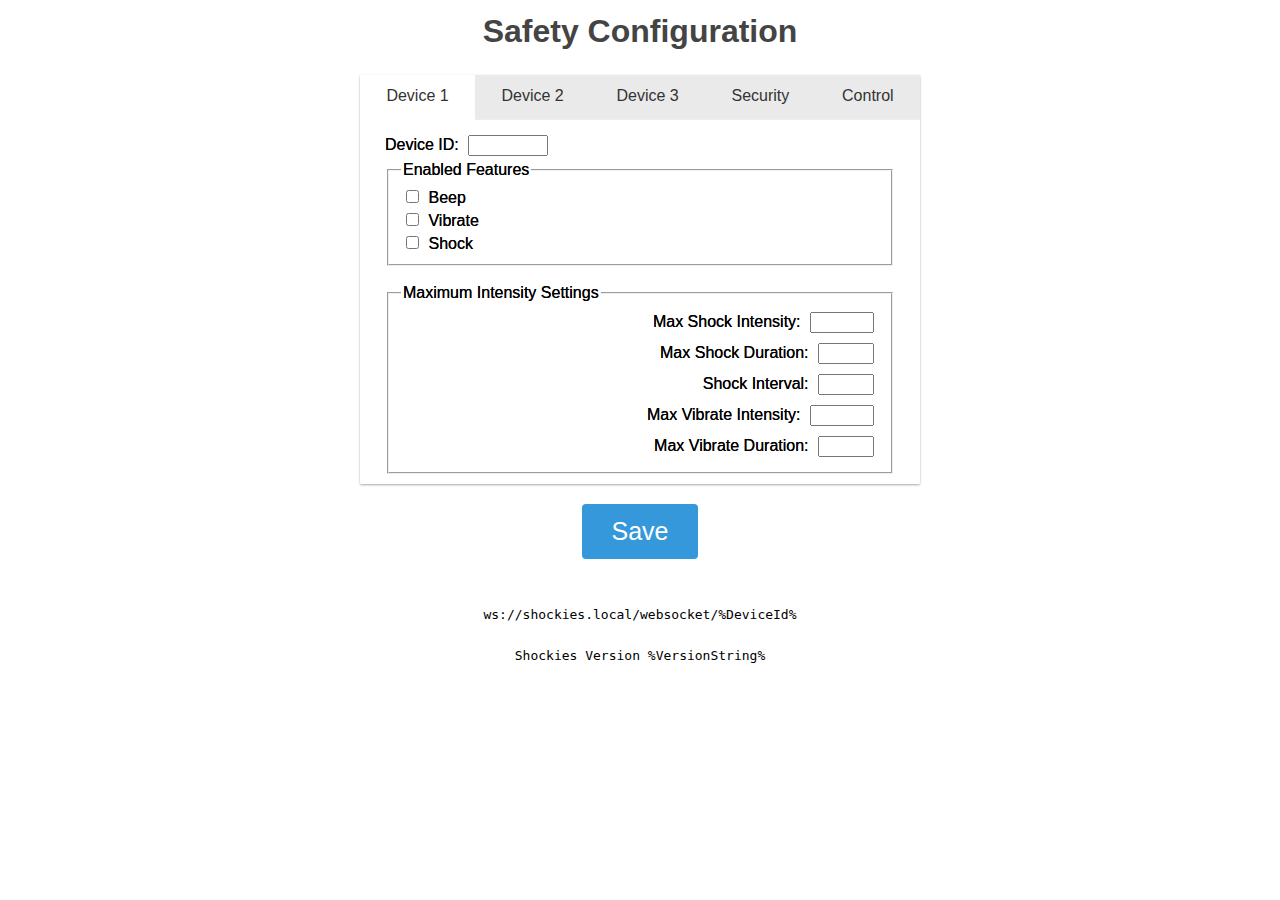
==== data/index.html @ a6a0efdf "Merge pull request #1 from Aerizeon/async-http-updateable" ====
<!DOCTYPE html>
<html>
  <head>
    <title>Shockies - Safety Configuration</title>
    <meta name="viewport" content="width=device-width, initial-scale=1.0">
    <meta charset="UTF-8">
	<link rel="stylesheet" href="styles.css">
	<script type="text/javascript">
		document.addEventListener("DOMContentLoaded", function() { 
		  var webSocket = null;
		  var button = document.querySelector('#sendButton');
		  
		  if(window.location.protocol == 'file:') {
			webSocket = new WebSocket("ws://shockies.local/websocket/");
		  }
		  else {
			webSocket = new WebSocket("ws://" + window.location.hostname + "/websocket/%DeviceId%");
		  }
		  webSocket.addEventListener('open', function (event) {
			button.disabled = false;
		  });
		  
		  button.addEventListener('mousedown', e => {
			if(webSocket != null && webSocket.readyState == WebSocket.OPEN) {
			  var mode = document.querySelector('input[name="mode"]:checked').value;
			  var intensity = document.querySelector('input[name="intensity"]').value;
			  webSocket.send(mode + " 0 " + intensity);
			}
		  });
		  button.addEventListener('mouseup', e => {
			if(webSocket != null && webSocket.readyState == WebSocket.OPEN) {
			  webSocket.send("R");
			}
		  });
		  button.addEventListener('touchstart', e => {
			if(webSocket != null && webSocket.readyState == WebSocket.OPEN) {
			  var mode = document.querySelector('input[name="mode"]:checked').value;
			  var intensity = document.querySelector('input[name="intensity"]').value;
			  webSocket.send(mode + " 0 " + intensity);
			}
		  });
		  button.addEventListener('touchend', e => {
			if(webSocket != null && webSocket.readyState == WebSocket.OPEN) {
			  webSocket.send("R");
			}
		  });
		  window.setInterval(function(){
			if(webSocket != null && webSocket.readyState == WebSocket.OPEN) {
			  webSocket.send("P");
			}
		  }, 1000);
		});
	</script>
  </head>
  <body>
	<main>
		<h1>Safety Configuration</h1>
		<form action="/submit" method="post">
			<div class="tab-wrap">
			  <input type="radio" id="tab1" name="tabGroup1" class="tab" checked>
			  <label for="tab1">Device 1</label>
			  <input type="radio" id="tab2" name="tabGroup1" class="tab">
			  <label for="tab2">Device 2</label>
			  <input type="radio" id="tab3" name="tabGroup1" class="tab">
			  <label for="tab3">Device 3</label>
			  <input type="radio" id="tab4" name="tabGroup1" class="tab">
			  <label for="tab4">Security</label>
			  <input type="radio" id="tab5" name="tabGroup1" class="tab">
			  <label for="tab5">Control</label>
			  <div class="tab__content">  
				<div>
				  <label for="device_id0">Device ID:</label>
				  <input type="number" id="device_id0" name="device_id0" min="0" max="65535" value="%Device0.DeviceId%"><br/>
				</div>
				<fieldset>
				<legend>Enabled Features</legend>
				<input type="checkbox" id="feature_beep0" name="feature_beep0" %Device0.BeepEnabled%>
				<label for="feature_beep0">Beep</label><br/>
				<input type="checkbox" id="feature_vibrate0" name="feature_vibrate0" %Device0.VibrateEnabled%>
				<label for="feature_vibrate0">Vibrate</label><br/>
				<input type="checkbox" id="feature_shock0" name="feature_shock0" %Device0.ShockEnabled%>
				<label for="feature_shock0">Shock</label><br/>
				</fieldset>
				<br>
				<fieldset class="flex-column flex-end">
				<legend>Maximum Intensity Settings</legend>
				<div>
				  <label for="shock_max_intensity0">Max Shock Intensity:</label>
				  <input type="number" id="shock_max_intensity0" name="shock_max_intensity0" min="1" max="100" value="%Device0.ShockIntensity%"><br/>
				</div>
				<div>
				  <label for="shock_max_duration0">Max Shock Duration:</label>
				  <input type="number" id="shock_max_duration0" name="shock_max_duration0" min="1" max="10" value="%Device0.ShockDuration%"><br/>
				</div>
				<div>
				  <label for="shock_interval0">Shock Interval:</label>
				  <input type="number" id="shock_interval0" name="shock_interval0" min="1" max="10" value="%Device0.ShockInterval%"><br/>
				</div>
				<div>
				  <label for="vibrate_max_intensity0">Max Vibrate Intensity:</label>
				  <input type="number" id="vibrate_max_intensity0" name="vibrate_max_intensity0" min="1" max="100" value="%Device0.VibrateIntensity%"><br/>
				</div>
				<div>
				  <label for="vibrate_max_duration0">Max Vibrate Duration:</label>
				  <input type="number" id="vibrate_max_duration0" name="vibrate_max_duration0" min="1" max="10" value="%Device0.VibrateDuration%"><br/>
				</div>
				</fieldset>
			  </div>
			  <div class="tab__content">
				<div>
				  <label for="device_id1">Device ID:</label>
				  <input type="number" id="device_id1" name="device_id1" min="0" max="65535" value="%Device1.DeviceId%"><br/>
				</div>
				<fieldset>
				<legend>Enabled Features</legend>
				<input type="checkbox" id="feature_beep1" name="feature_beep1" %Device1.BeepEnabled%>
				<label for="feature_beep1">Beep</label><br/>
				<input type="checkbox" id="feature_vibrate1" name="feature_vibrate1" %Device1.VibrateEnabled%>
				<label for="feature_vibrate1">Vibrate</label><br/>
				<input type="checkbox" id="feature_shock1" name="feature_shock1" %Device1.ShockEnabled%>
				<label for="feature_shock1">Shock</label><br/>
				</fieldset>
				<br>
				<fieldset class="flex-column flex-end">
				<legend>Maximum Intensity Settings</legend>
				<div>
				  <label for="shock_max_intensity1">Max Shock Intensity:</label>
				  <input type="number" id="shock_max_intensity1" name="shock_max_intensity1" min="1" max="100" value="%Device1.ShockIntensity%"><br/>
				</div>
				<div>
				  <label for="shock_max_duration1">Max Shock Duration:</label>
				  <input type="number" id="shock_max_duration1" name="shock_max_duration1" min="1" max="10" value="%Device1.ShockDuration%"><br/>
				</div>
				<div>
				  <label for="shock_interval1">Shock Interval:</label>
				  <input type="number" id="shock_interval1" name="shock_interval1" min="1" max="10" value="%Device1.ShockInterval%"><br/>
				</div>
				<div>
				  <label for="vibrate_max_intensity1">Max Vibrate Intensity:</label>
				  <input type="number" id="vibrate_max_intensity1" name="vibrate_max_intensity1" min="1" max="100" value="%Device1.VibrateIntensity%"><br/>
				</div>
				<div>
				  <label for="vibrate_max_duration1">Max Vibrate Duration:</label>
				  <input type="number" id="vibrate_max_duration1" name="vibrate_max_duration1" min="1" max="10" value="%Device1.VibrateDuration%"><br/>
				</div>
				</fieldset>
			  </div>
			  <div class="tab__content">
				<div>
				  <label for="device_id2">Device ID:</label>
				  <input type="number" id="device_id2" name="device_id2" min="0" max="65535" value="%Device2.DeviceId%"><br/>
				</div>
				<fieldset>
				<legend>Enabled Features</legend>
				<input type="checkbox" id="feature_beep2" name="feature_beep2" %Device2.BeepEnabled%>
				<label for="feature_beep2">Beep</label><br/>
				<input type="checkbox" id="feature_vibrate2" name="feature_vibrate2" %Device2.VibrateEnabled%>
				<label for="feature_vibrate2">Vibrate</label><br/>
				<input type="checkbox" id="feature_shock2" name="feature_shock2" %Device2.ShockEnabled%>
				<label for="feature_shock2">Shock</label><br/>
				</fieldset>
				<br>
				<fieldset class="flex-column flex-end">
				<legend>Maximum Intensity Settings</legend>
				<div>
				  <label for="shock_max_intensity2">Max Shock Intensity:</label>
				  <input type="number" id="shock_max_intensity2" name="shock_max_intensity2" min="1" max="100" value="%Device2.ShockIntensity%"><br/>
				</div>
				<div>
				  <label for="shock_max_duration2">Max Shock Duration:</label>
				  <input type="number" id="shock_max_duration2" name="shock_max_duration2" min="1" max="10" value="%Device2.ShockDuration%"><br/>
				</div>
				<div>
				  <label for="shock_interval2">Shock Interval:</label>
				  <input type="number" id="shock_interval2" name="shock_interval2" min="1" max="10" value="%Device2.ShockInterval%"><br/>
				</div>
				<div>
				  <label for="vibrate_max_intensity2">Max Vibrate Intensity:</label>
				  <input type="number" id="vibrate_max_intensity2" name="vibrate_max_intensity2" min="1" max="100" value="%Device2.VibrateIntensity%"><br/>
				</div>
				<div>
				  <label for="vibrate_max_duration2">Max Vibrate Duration:</label>
				  <input type="number" id="vibrate_max_duration2" name="vibrate_max_duration2" min="1" max="10" value="%Device2.VibrateDuration%"><br/>
				</div>
				</fieldset>
			  </div>
			  <div class="tab__content">
				<input type="checkbox" id="require_device_id" name="require_device_id" title="Require DeviceID to be part of the local websocket URI" %RequireDeviceId%>
				<label for="require_device_id">Require device ID for local control</label><br/>
				<input type="checkbox" id="allow_remote_access" name="allow_remote_access" title="Allow this device to be controlled via shockies.dev" %AllowRemoteAccess%>
				<label for="allow_remote_access">Allow Remote Access</label><br/>
				<div class="flex-column flex-center">
				<a href="http://shockies.local/update">Update Firmware</a>
				</div>
				
			  </div>
			  <div class="tab__content">
				<fieldset>
				  <legend>Mode</legend>
				  <input type="radio" id="mode_beep" name="mode" value="B">
				  <label for="mode_beep">Beep</label><br/>
				  <input type="radio" id="mode_vibrate" name="mode" value="V" checked >
				  <label for="mode_vibrate">Vibrate</label><br/>
				  <input type="radio" id="mode_shock" name="mode" value="S">
				  <label for="mode_shock">Shock</label><br/>
				</fieldset>
				<label for="intensity">Intensity:</label>
				<input type="number" id="intensity" name="intensity" min="0" max="100" value="10" >
				<input id="sendButton" class="button" type="button" Value="Send" disabled />
			  </div>
			</div>
			<input type="hidden" name="configure_features" value="true"/>
			<input class="button" type="submit" value="Save"/>
		</form>
		<pre>ws://shockies.local/websocket/%DeviceId%</pre>
		<pre>Shockies Version %VersionString%</pre>
	</main>  
  </body>
</html>
---- data/styles.css ----
main {
	font-family: Helvetica;
	display:flex;
	align-items:center;
	flex-direction: column;
}
h1, h3 {
	color: #444444;
	margin: 5px;
}
input {
	margin: 5px;
}
.button {
	display: block;
	background-color: #3498db;
	border: none;
	color: white;
	padding: 13px 30px;
	text-decoration: none;
	font-size: 25px;
	margin: 0px auto 35px;
	cursor: pointer;
	border-radius: 4px;
}
.button:active {
	background-color: #2980b9;
}
.flex-column {
	display:flex;
	flex-direction:column;
}
.flex-end {
	align-items: flex-end;
}
.flex-center {
	align-items: center;
}
.tab-wrap {
	-webkit-transition: 0.3s box-shadow ease;
	transition: 0.3s box-shadow ease;
	border-radius: 1px;
	max-width: 35em;
	display: -webkit-box;
	display: -ms-flexbox;
	display: flex;
	-ms-flex-wrap: wrap;
	flex-wrap: wrap;
	position: relative;
	list-style: none;
	background-color: #fff;
	margin: 20px 0;
	box-shadow: 0 1px 3px rgba(0, 0, 0, 0.12), 0 1px 2px rgba(0, 0, 0, 0.24);
}
.tab {
	display: none;
}
.tab:checked:nth-of-type(1) ~ .tab__content:nth-of-type(1) {
	opacity: 1;
	position: relative;
	top: 0;
	z-index: 100;
	text-shadow: 0 0 0;
}
.tab:checked:nth-of-type(2) ~ .tab__content:nth-of-type(2) {
	opacity: 1;
	position: relative;
	top: 0;
	z-index: 100;
	text-shadow: 0 0 0;
}
.tab:checked:nth-of-type(3) ~ .tab__content:nth-of-type(3) {
	opacity: 1;
	position: relative;
	top: 0;
	z-index: 100;
	text-shadow: 0 0 0;
}
.tab:checked:nth-of-type(4) ~ .tab__content:nth-of-type(4) {
	opacity: 1;
	position: relative;
	top: 0;
	z-index: 100;
	text-shadow: 0 0 0;
}
.tab:checked:nth-of-type(5) ~ .tab__content:nth-of-type(5) {
	opacity: 1;
	position: relative;
	top: 0;
	z-index: 100;
	text-shadow: 0 0 0;
}
.tab:first-of-type:not(:last-of-type) + label {
	border-top-right-radius: 0;
	border-bottom-right-radius: 0;
}
.tab:not(:first-of-type):not(:last-of-type) + label {
	border-radius: 0;
}
.tab:last-of-type:not(:first-of-type) + label {
	border-top-left-radius: 0;
	border-bottom-left-radius: 0;
}
.tab:checked + label {
	background-color: #fff;
	box-shadow: 0 -1px 0 #fff inset;
	cursor: default;
}
.tab:checked + label:hover {
	box-shadow: 0 -1px 0 #fff inset;
	background-color: #fff;
}
.tab + label {
	box-shadow: 0 -1px 0 #eee inset;
	border-radius: 1px 1px 0 0;
	cursor: pointer;
	display: block;
	text-decoration: none;
	color: #333;
	-webkit-box-flex: 3;
	-ms-flex-positive: 3;
	flex-grow: 3;
	text-align: center;
	background-color: #eaeaea;
	-webkit-user-select: none;
	-moz-user-select: none;
	-ms-user-select: none;
	user-select: none;
	text-align: center;
	-webkit-transition: 0.3s background-color ease, 0.3s box-shadow ease;
	transition: 0.3s background-color ease, 0.3s box-shadow ease;
	height: 45px;
	box-sizing: border-box;
	padding: 12px;
}
.tab + label:hover {
	background-color: #f9f9f9;
	box-shadow: 0 1px 0 #f4f4f4 inset;
}
.tab__content {
	padding: 10px 25px;
	background-color: transparent;
	position: absolute;
	width: 100%;
	z-index: -1;
	opacity: 0;
	left: 0;
	border-radius: 1px;
}
@media (prefers-color-scheme: dark) {
	html {
		background:  #101010;
		color: #D0D0D0;
	}
	a {
		color: #58A3FF;
	}
	a:active {
		color: #A1D0FF;
	}
	a:visited {
		color: #8B5AFF;
	}
	.tab-wrap {
		background:  #181818;
		border-color: #ccc;
		box-shadow: 0 1px 3px rgba(0, 0, 0, 0.5), 0 1px 2px rgba(0, 0, 0, 0.75);
	}
	.tab:checked + label {
		background-color: #181818;
		box-shadow: 0 -1px 0 #181818 inset;
		cursor: default;
	}
	.tab:checked + label:hover {
		box-shadow: 0 -1px 0 #333 inset;
		background-color: #222;
	}
	.tab + label:hover {
		background-color: #595959;
		color: #ccc;
		box-shadow: 0 1px 0 #777 inset;
	}
	.tab + label {
		background-color: #393939;
		color: #ccc;
		box-shadow: 0 -1px 0 #444 inset;
	}
	input {
		background-color: #666;
		color: #D0D0D0;
		border-color: #808080;
	}
	fieldset {
		border-color: #808080;
	}
}
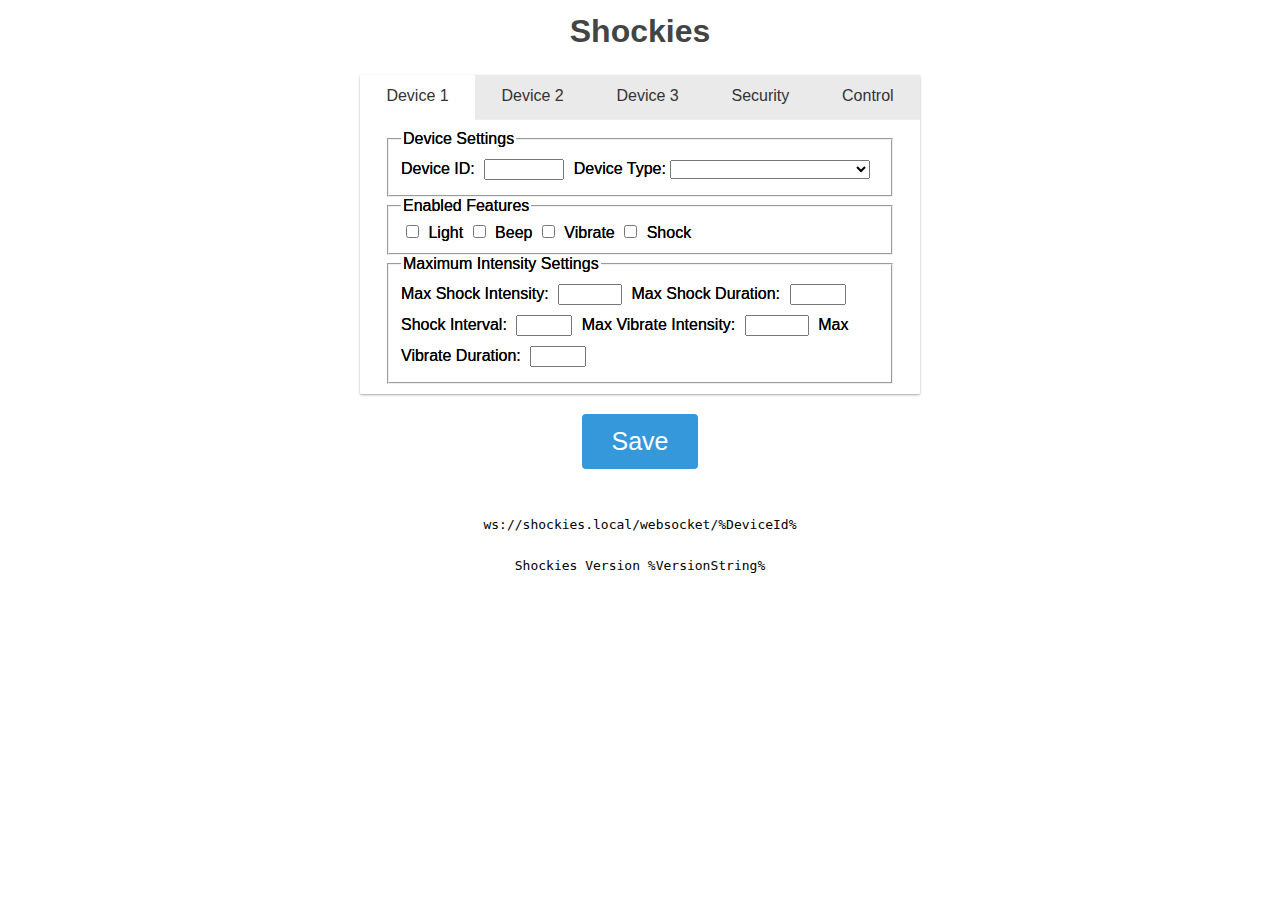
==== commit 1a7c774a: "Massive refactoring. It is now possible to send commands to multiple devices at the same time. Comma" ====
--- a/data/index.html
+++ b/data/index.html
@@ -49,12 +49,18 @@
 			  webSocket.send("P");
 			}
 		  }, 1000);
+		  const devType0 = document.querySelector('#device_type0');
+		  const devType1 = document.querySelector('#device_type1');
+		  const devType2 = document.querySelector('#device_type2');
+		  devType0.value = devType0.dataset.value;
+		  devType1.value = devType1.dataset.value;
+		  devType2.value = devType2.dataset.value;
 		});
 	</script>
   </head>
   <body>
 	<main>
-		<h1>Safety Configuration</h1>
+		<h1>Shockies</h1>
 		<form action="/submit" method="post">
 			<div class="tab-wrap">
 			  <input type="radio" id="tab1" name="tabGroup1" class="tab" checked>
@@ -68,144 +74,139 @@
 			  <input type="radio" id="tab5" name="tabGroup1" class="tab">
 			  <label for="tab5">Control</label>
 			  <div class="tab__content">  
-				<div>
+				<fieldset class="input-grid">
+					<legend>Device Settings</legend>
 				  <label for="device_id0">Device ID:</label>
-				  <input type="number" id="device_id0" name="device_id0" min="0" max="65535" value="%Device0.DeviceId%"><br/>
+				  <input type="number" id="device_id0" name="device_id0" min="0" max="65535" value="%Device0.DeviceId%">
+				  <label for="device_type0">Device Type:</label>
+				   <select id="device_type0" name="device_type0" data-value="%Device0.DeviceType%">
+					<option value="0">Petrainer / PET998DR Clone</option>
+					<option value="1">FunniPet / AliExpress Generic</option>
+				   </select>
+				</fieldset>
+				<fieldset class="input-grid">
+					<legend>Enabled Features</legend>
+					<input type="checkbox" id="feature_light0" name="feature_light0" %Device0.LightEnabled%>
+					<label for="feature_light0">Light</label>
+					<input type="checkbox" id="feature_beep0" name="feature_beep0" %Device0.BeepEnabled%>
+					<label for="feature_beep0">Beep</label>
+					<input type="checkbox" id="feature_vibrate0" name="feature_vibrate0" %Device0.VibrateEnabled%>
+					<label for="feature_vibrate0">Vibrate</label>
+					<input type="checkbox" id="feature_shock0" name="feature_shock0" %Device0.ShockEnabled%>
+					<label for="feature_shock0">Shock</label>
+				</fieldset>
+				<fieldset class="input-grid">
+				<legend>Maximum Intensity Settings</legend>
+				  <label for="shock_max_intensity0">Max Shock Intensity:</label>
+				  <input type="number" id="shock_max_intensity0" name="shock_max_intensity0" min="1" max="100" value="%Device0.ShockIntensity%">
+				  <label for="shock_max_duration0">Max Shock Duration:</label>
+				  <input type="number" id="shock_max_duration0" name="shock_max_duration0" min="1" max="10" value="%Device0.ShockDuration%">
+				  <label for="shock_interval0">Shock Interval:</label>
+				  <input type="number" id="shock_interval0" name="shock_interval0" min="1" max="10" value="%Device0.ShockInterval%">
+				  <label for="vibrate_max_intensity0">Max Vibrate Intensity:</label>
+				  <input type="number" id="vibrate_max_intensity0" name="vibrate_max_intensity0" min="1" max="100" value="%Device0.VibrateIntensity%">
+				  <label for="vibrate_max_duration0">Max Vibrate Duration:</label>
+				  <input type="number" id="vibrate_max_duration0" name="vibrate_max_duration0" min="1" max="10" value="%Device0.VibrateDuration%">
+				</fieldset>
+			  </div>
+			  <div class="tab__content">
+				<fieldset class="input-grid">
+				<legend>Device Settings</legend>
+				  <label for="device_id1">Device ID:</label>
+				  <input type="number" id="device_id1" name="device_id1" min="0" max="65535" value="%Device1.DeviceId%">
+				  <label for="device_type1">Device Type:</label>
+				  <select id="device_type1" name="device_type1" data-value="%Device1.DeviceType%">
+					<option value="0">Petrainer / PET998DR Clone</option>
+					<option value="1">FunniPet / AliExpress Generic</option>
+				   </select>
+				</fieldset>
+				<fieldset class="input-grid">
+				<legend>Enabled Features</legend>
+				<input type="checkbox" id="feature_light1" name="feature_light1" %Device1.LightEnabled%>
+				<label for="feature_light1">Light</label>
+				<input type="checkbox" id="feature_beep1" name="feature_beep1" %Device1.BeepEnabled%>
+				<label for="feature_beep1">Beep</label>
+				<input type="checkbox" id="feature_vibrate1" name="feature_vibrate1" %Device1.VibrateEnabled%>
+				<label for="feature_vibrate1">Vibrate</label>
+				<input type="checkbox" id="feature_shock1" name="feature_shock1" %Device1.ShockEnabled%>
+				<label for="feature_shock1">Shock</label>
+				</fieldset>
+				<fieldset class="input-grid">
+				<legend>Maximum Intensity Settings</legend>
+				  <label for="shock_max_intensity1">Max Shock Intensity:</label>
+				  <input type="number" id="shock_max_intensity1" name="shock_max_intensity1" min="1" max="100" value="%Device1.ShockIntensity%">
+				  <label for="shock_max_duration1">Max Shock Duration:</label>
+				  <input type="number" id="shock_max_duration1" name="shock_max_duration1" min="1" max="10" value="%Device1.ShockDuration%">
+				  <label for="shock_interval1">Shock Interval:</label>
+				  <input type="number" id="shock_interval1" name="shock_interval1" min="1" max="10" value="%Device1.ShockInterval%">
+				  <label for="vibrate_max_intensity1">Max Vibrate Intensity:</label>
+				  <input type="number" id="vibrate_max_intensity1" name="vibrate_max_intensity1" min="1" max="100" value="%Device1.VibrateIntensity%">
+				  <label for="vibrate_max_duration1">Max Vibrate Duration:</label>
+				  <input type="number" id="vibrate_max_duration1" name="vibrate_max_duration1" min="1" max="10" value="%Device1.VibrateDuration%">
+				</fieldset>
+			  </div>
+			  <div class="tab__content">
+				<fieldset class="input-grid">
+				<legend>Device Settings</legend>
+				  <label for="device_id2">Device ID:</label>
+				  <input type="number" id="device_id2" name="device_id2" min="0" max="65535" value="%Device2.DeviceId%">
+				  <label for="device_type2">Device Type:</label>
+				  <select id="device_type2" name="device_type2" data-value="%Device2.DeviceType%">
+					<option value="0">Petrainer / PET998DR Clone</option>
+					<option value="1">FunniPet / AliExpress Generic</option>
+				   </select>
+				</fieldset>
+				<fieldset class="input-grid">
+				<legend>Enabled Features</legend>
+				<input type="checkbox" id="feature_light2" name="feature_light2" %Device2.LightEnabled%>
+				<label for="feature_light2">Light</label>
+				<input type="checkbox" id="feature_beep2" name="feature_beep2" %Device2.BeepEnabled%>
+				<label for="feature_beep2">Beep</label>
+				<input type="checkbox" id="feature_vibrate2" name="feature_vibrate2" %Device2.VibrateEnabled%>
+				<label for="feature_vibrate2">Vibrate</label>
+				<input type="checkbox" id="feature_shock2" name="feature_shock2" %Device2.ShockEnabled%>
+				<label for="feature_shock2">Shock</label>
+				</fieldset>
+				<fieldset class="input-grid">
+				<legend>Maximum Intensity Settings</legend>
+				  <label for="shock_max_intensity2">Max Shock Intensity:</label>
+				  <input type="number" id="shock_max_intensity2" name="shock_max_intensity2" min="1" max="100" value="%Device2.ShockIntensity%">
+				  <label for="shock_max_duration2">Max Shock Duration:</label>
+				  <input type="number" id="shock_max_duration2" name="shock_max_duration2" min="1" max="10" value="%Device2.ShockDuration%">
+				  <label for="shock_interval2">Shock Interval:</label>
+				  <input type="number" id="shock_interval2" name="shock_interval2" min="1" max="10" value="%Device2.ShockInterval%">
+				  <label for="vibrate_max_intensity2">Max Vibrate Intensity:</label>
+				  <input type="number" id="vibrate_max_intensity2" name="vibrate_max_intensity2" min="1" max="100" value="%Device2.VibrateIntensity%">
+				  <label for="vibrate_max_duration2">Max Vibrate Duration:</label>
+				  <input type="number" id="vibrate_max_duration2" name="vibrate_max_duration2" min="1" max="10" value="%Device2.VibrateDuration%">
+				</fieldset>
+			  </div>
+			  <div class="tab__content">
+				<div class="input-grid">
+				<input type="checkbox" id="require_device_id" name="require_device_id" title="Require DeviceID to be part of the local websocket URI" %RequireDeviceId%>
+				<label for="require_device_id">Require device ID for local control</label>
+				<input type="checkbox" id="allow_remote_access" name="allow_remote_access" title="Allow this device to be controlled via shockies.dev" %AllowRemoteAccess%>
+				<label for="allow_remote_access">Allow Remote Access</label>
+				
 				</div>
-				<fieldset>
-				<legend>Enabled Features</legend>
-				<input type="checkbox" id="feature_beep0" name="feature_beep0" %Device0.BeepEnabled%>
-				<label for="feature_beep0">Beep</label><br/>
-				<input type="checkbox" id="feature_vibrate0" name="feature_vibrate0" %Device0.VibrateEnabled%>
-				<label for="feature_vibrate0">Vibrate</label><br/>
-				<input type="checkbox" id="feature_shock0" name="feature_shock0" %Device0.ShockEnabled%>
-				<label for="feature_shock0">Shock</label><br/>
-				</fieldset>
-				<br>
-				<fieldset class="flex-column flex-end">
-				<legend>Maximum Intensity Settings</legend>
-				<div>
-				  <label for="shock_max_intensity0">Max Shock Intensity:</label>
-				  <input type="number" id="shock_max_intensity0" name="shock_max_intensity0" min="1" max="100" value="%Device0.ShockIntensity%"><br/>
-				</div>
-				<div>
-				  <label for="shock_max_duration0">Max Shock Duration:</label>
-				  <input type="number" id="shock_max_duration0" name="shock_max_duration0" min="1" max="10" value="%Device0.ShockDuration%"><br/>
-				</div>
-				<div>
-				  <label for="shock_interval0">Shock Interval:</label>
-				  <input type="number" id="shock_interval0" name="shock_interval0" min="1" max="10" value="%Device0.ShockInterval%"><br/>
-				</div>
-				<div>
-				  <label for="vibrate_max_intensity0">Max Vibrate Intensity:</label>
-				  <input type="number" id="vibrate_max_intensity0" name="vibrate_max_intensity0" min="1" max="100" value="%Device0.VibrateIntensity%"><br/>
-				</div>
-				<div>
-				  <label for="vibrate_max_duration0">Max Vibrate Duration:</label>
-				  <input type="number" id="vibrate_max_duration0" name="vibrate_max_duration0" min="1" max="10" value="%Device0.VibrateDuration%"><br/>
-				</div>
-				</fieldset>
-			  </div>
-			  <div class="tab__content">
-				<div>
-				  <label for="device_id1">Device ID:</label>
-				  <input type="number" id="device_id1" name="device_id1" min="0" max="65535" value="%Device1.DeviceId%"><br/>
-				</div>
-				<fieldset>
-				<legend>Enabled Features</legend>
-				<input type="checkbox" id="feature_beep1" name="feature_beep1" %Device1.BeepEnabled%>
-				<label for="feature_beep1">Beep</label><br/>
-				<input type="checkbox" id="feature_vibrate1" name="feature_vibrate1" %Device1.VibrateEnabled%>
-				<label for="feature_vibrate1">Vibrate</label><br/>
-				<input type="checkbox" id="feature_shock1" name="feature_shock1" %Device1.ShockEnabled%>
-				<label for="feature_shock1">Shock</label><br/>
-				</fieldset>
-				<br>
-				<fieldset class="flex-column flex-end">
-				<legend>Maximum Intensity Settings</legend>
-				<div>
-				  <label for="shock_max_intensity1">Max Shock Intensity:</label>
-				  <input type="number" id="shock_max_intensity1" name="shock_max_intensity1" min="1" max="100" value="%Device1.ShockIntensity%"><br/>
-				</div>
-				<div>
-				  <label for="shock_max_duration1">Max Shock Duration:</label>
-				  <input type="number" id="shock_max_duration1" name="shock_max_duration1" min="1" max="10" value="%Device1.ShockDuration%"><br/>
-				</div>
-				<div>
-				  <label for="shock_interval1">Shock Interval:</label>
-				  <input type="number" id="shock_interval1" name="shock_interval1" min="1" max="10" value="%Device1.ShockInterval%"><br/>
-				</div>
-				<div>
-				  <label for="vibrate_max_intensity1">Max Vibrate Intensity:</label>
-				  <input type="number" id="vibrate_max_intensity1" name="vibrate_max_intensity1" min="1" max="100" value="%Device1.VibrateIntensity%"><br/>
-				</div>
-				<div>
-				  <label for="vibrate_max_duration1">Max Vibrate Duration:</label>
-				  <input type="number" id="vibrate_max_duration1" name="vibrate_max_duration1" min="1" max="10" value="%Device1.VibrateDuration%"><br/>
-				</div>
-				</fieldset>
-			  </div>
-			  <div class="tab__content">
-				<div>
-				  <label for="device_id2">Device ID:</label>
-				  <input type="number" id="device_id2" name="device_id2" min="0" max="65535" value="%Device2.DeviceId%"><br/>
-				</div>
-				<fieldset>
-				<legend>Enabled Features</legend>
-				<input type="checkbox" id="feature_beep2" name="feature_beep2" %Device2.BeepEnabled%>
-				<label for="feature_beep2">Beep</label><br/>
-				<input type="checkbox" id="feature_vibrate2" name="feature_vibrate2" %Device2.VibrateEnabled%>
-				<label for="feature_vibrate2">Vibrate</label><br/>
-				<input type="checkbox" id="feature_shock2" name="feature_shock2" %Device2.ShockEnabled%>
-				<label for="feature_shock2">Shock</label><br/>
-				</fieldset>
-				<br>
-				<fieldset class="flex-column flex-end">
-				<legend>Maximum Intensity Settings</legend>
-				<div>
-				  <label for="shock_max_intensity2">Max Shock Intensity:</label>
-				  <input type="number" id="shock_max_intensity2" name="shock_max_intensity2" min="1" max="100" value="%Device2.ShockIntensity%"><br/>
-				</div>
-				<div>
-				  <label for="shock_max_duration2">Max Shock Duration:</label>
-				  <input type="number" id="shock_max_duration2" name="shock_max_duration2" min="1" max="10" value="%Device2.ShockDuration%"><br/>
-				</div>
-				<div>
-				  <label for="shock_interval2">Shock Interval:</label>
-				  <input type="number" id="shock_interval2" name="shock_interval2" min="1" max="10" value="%Device2.ShockInterval%"><br/>
-				</div>
-				<div>
-				  <label for="vibrate_max_intensity2">Max Vibrate Intensity:</label>
-				  <input type="number" id="vibrate_max_intensity2" name="vibrate_max_intensity2" min="1" max="100" value="%Device2.VibrateIntensity%"><br/>
-				</div>
-				<div>
-				  <label for="vibrate_max_duration2">Max Vibrate Duration:</label>
-				  <input type="number" id="vibrate_max_duration2" name="vibrate_max_duration2" min="1" max="10" value="%Device2.VibrateDuration%"><br/>
-				</div>
-				</fieldset>
-			  </div>
-			  <div class="tab__content">
-				<input type="checkbox" id="require_device_id" name="require_device_id" title="Require DeviceID to be part of the local websocket URI" %RequireDeviceId%>
-				<label for="require_device_id">Require device ID for local control</label><br/>
-				<input type="checkbox" id="allow_remote_access" name="allow_remote_access" title="Allow this device to be controlled via shockies.dev" %AllowRemoteAccess%>
-				<label for="allow_remote_access">Allow Remote Access</label><br/>
-				<div class="flex-column flex-center">
 				<a href="http://shockies.local/update">Update Firmware</a>
-				</div>
-				
-			  </div>
-			  <div class="tab__content">
-				<fieldset>
+			  </div>
+			  <div class="tab__content">
+				<fieldset class="input-grid">
 				  <legend>Mode</legend>
+				  <input type="radio" id="mode_light" name="mode" value="L">
+				  <label for="mode_light">Light</label>
 				  <input type="radio" id="mode_beep" name="mode" value="B">
-				  <label for="mode_beep">Beep</label><br/>
+				  <label for="mode_beep">Beep</label>
 				  <input type="radio" id="mode_vibrate" name="mode" value="V" checked >
-				  <label for="mode_vibrate">Vibrate</label><br/>
+				  <label for="mode_vibrate">Vibrate</label>
 				  <input type="radio" id="mode_shock" name="mode" value="S">
-				  <label for="mode_shock">Shock</label><br/>
-				</fieldset>
+				  <label for="mode_shock">Shock</label>
+				</fieldset>
+				<div class="input-grid">
 				<label for="intensity">Intensity:</label>
 				<input type="number" id="intensity" name="intensity" min="0" max="100" value="10" >
+				</div>
 				<input id="sendButton" class="button" type="button" Value="Send" disabled />
 			  </div>
 			</div>
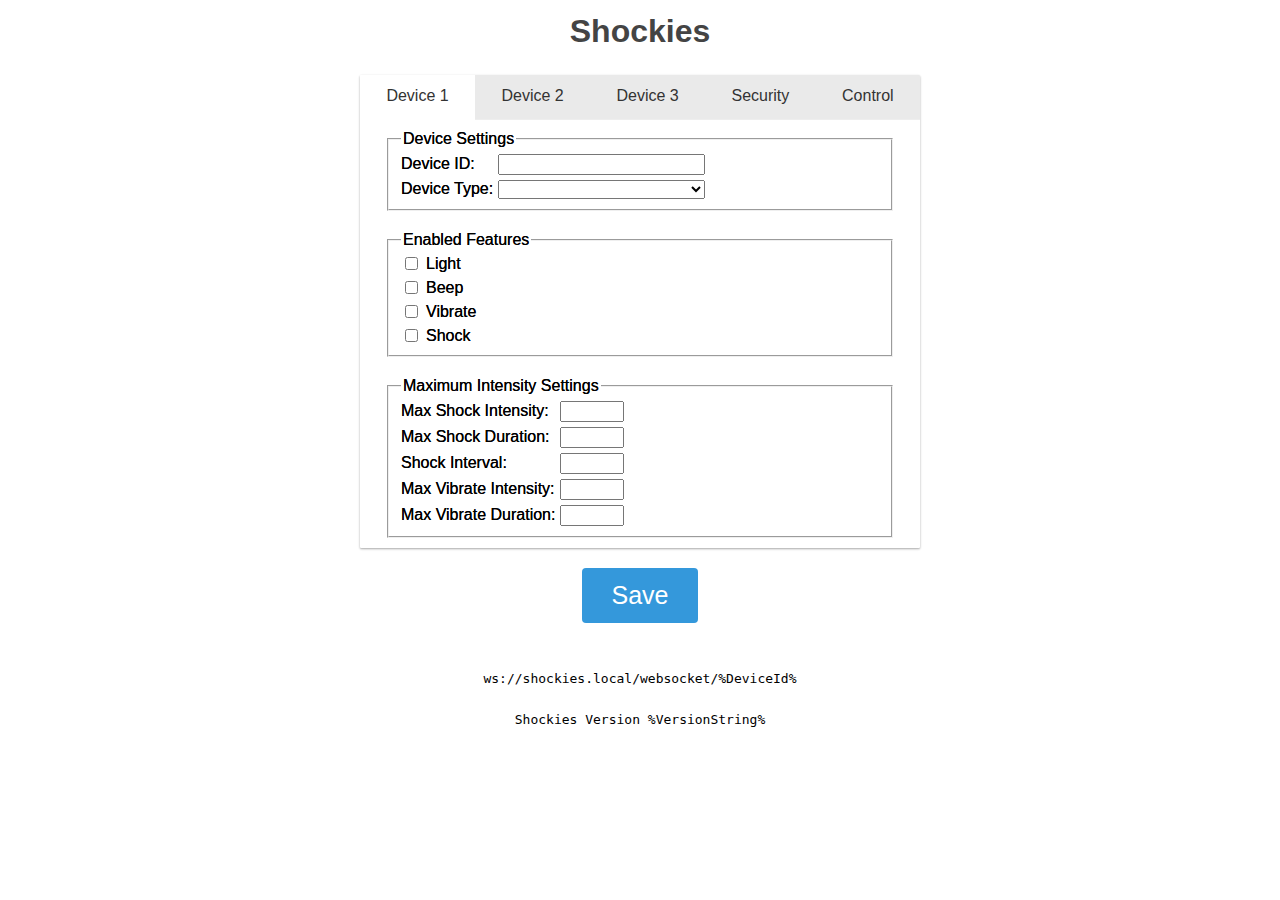
==== commit 4c1eb823: "Merge pull request #3 from Aerizeon/wip_new_collar" ====
--- a/data/index.html
+++ b/data/index.html
@@ -81,7 +81,7 @@
 				  <label for="device_type0">Device Type:</label>
 				   <select id="device_type0" name="device_type0" data-value="%Device0.DeviceType%">
 					<option value="0">Petrainer / PET998DR Clone</option>
-					<option value="1">FunniPet / AliExpress Generic</option>
+					<option value="1">FunniPets / AliExpress Generic</option>
 				   </select>
 				</fieldset>
 				<fieldset class="input-grid">
@@ -117,7 +117,7 @@
 				  <label for="device_type1">Device Type:</label>
 				  <select id="device_type1" name="device_type1" data-value="%Device1.DeviceType%">
 					<option value="0">Petrainer / PET998DR Clone</option>
-					<option value="1">FunniPet / AliExpress Generic</option>
+					<option value="1">FunniPets / AliExpress Generic</option>
 				   </select>
 				</fieldset>
 				<fieldset class="input-grid">
@@ -153,7 +153,7 @@
 				  <label for="device_type2">Device Type:</label>
 				  <select id="device_type2" name="device_type2" data-value="%Device2.DeviceType%">
 					<option value="0">Petrainer / PET998DR Clone</option>
-					<option value="1">FunniPet / AliExpress Generic</option>
+					<option value="1">FunniPets / AliExpress Generic</option>
 				   </select>
 				</fieldset>
 				<fieldset class="input-grid">
--- a/data/styles.css
+++ b/data/styles.css
@@ -8,8 +8,8 @@
 	color: #444444;
 	margin: 5px;
 }
-input {
-	margin: 5px;
+a {
+	text-align: center;
 }
 .button {
 	display: block;
@@ -26,14 +26,12 @@
 .button:active {
 	background-color: #2980b9;
 }
-.flex-column {
-	display:flex;
-	flex-direction:column;
-}
-.flex-end {
-	align-items: flex-end;
-}
-.flex-center {
+.input-grid {
+	display: grid;
+	grid-template-columns: fit-content(30ch) fit-content(50ch);
+	grid-template-rows: auto;
+	grid-auto-rows: min-content;
+	grid-gap: 5px 5px;
 	align-items: center;
 }
 .tab-wrap {
@@ -146,6 +144,10 @@
 	opacity: 0;
 	left: 0;
 	border-radius: 1px;
+	display: flex;
+	align-items:stretch;
+	flex-direction: column;
+	gap: 20px 0px;
 }
 @media (prefers-color-scheme: dark) {
 	html {
@@ -185,7 +187,7 @@
 		color: #ccc;
 		box-shadow: 0 -1px 0 #444 inset;
 	}
-	input {
+	input, select {
 		background-color: #666;
 		color: #D0D0D0;
 		border-color: #808080;
